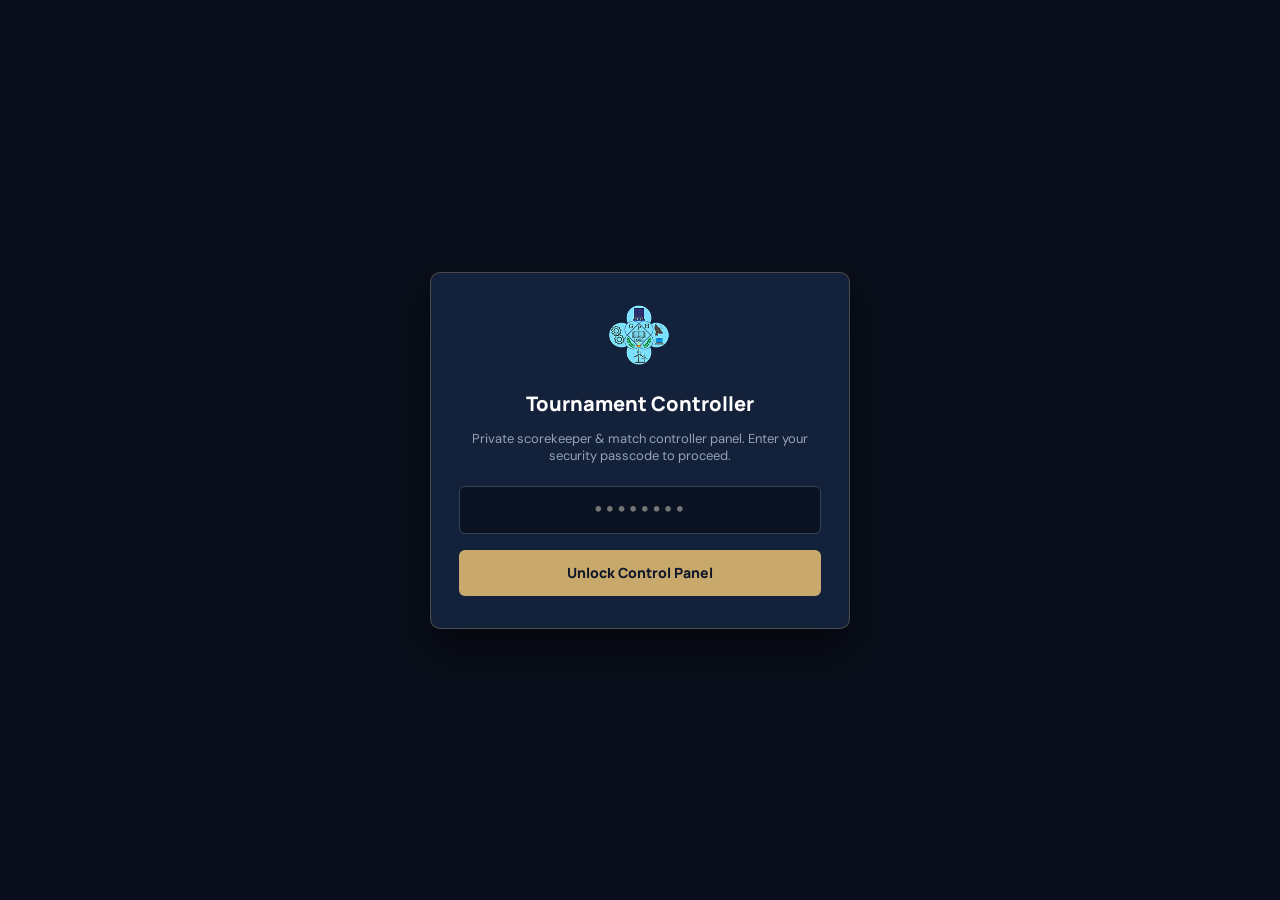
==== admin.html @ 842d7b35 "Add private standalone admin panel for manual score editing, match status control, and photo/video m" ====
<!doctype html>
<html lang="en">
<head>
  <meta charset="utf-8">
  <meta name="viewport" content="width=device-width,initial-scale=1">
  <meta name="robots" content="noindex,nofollow">
  <title>Admin Match Controller | 28th H.P. Inter Polytechnic Sports Meet 2026</title>
  <link rel="icon" type="image/png" href="logo.png">
  <link rel="preconnect" href="https://fonts.googleapis.com">
  <link rel="preconnect" href="https://fonts.gstatic.com" crossorigin>
  <link href="https://fonts.googleapis.com/css2?family=DM+Sans:wght@400;500;600;700&family=Manrope:wght@400;600;700;800&display=swap" rel="stylesheet">
  <link rel="stylesheet" href="assets/css/style.css">
  <style>
    /* Admin Specific Styling */
    body.admin-body {
      background: #0b1323;
      color: #e2e8f0;
      min-height: 100vh;
      font-family: 'DM Sans', sans-serif;
    }
    .admin-header {
      background: #101d35;
      border-bottom: 1px solid rgba(255,255,255,0.1);
      padding: 16px 0;
      position: sticky;
      top: 0;
      z-index: 100;
    }
    .admin-nav-wrap {
      display: flex;
      align-items: center;
      justify-content: space-between;
      gap: 16px;
      flex-wrap: wrap;
    }
    .admin-brand {
      display: flex;
      align-items: center;
      gap: 12px;
      color: #fff;
    }
    .admin-brand img {
      height: 44px;
      width: auto;
    }
    .admin-brand h1 {
      font: 800 16px Manrope, sans-serif;
      margin: 0;
      letter-spacing: .5px;
      color: #fff;
    }
    .admin-brand small {
      color: var(--gold-light);
      font-size: 11px;
      font-weight: 600;
      display: block;
    }
    .admin-quick-stats {
      display: flex;
      align-items: center;
      gap: 12px;
    }
    .admin-stat-pill {
      background: rgba(255,255,255,0.06);
      border: 1px solid rgba(255,255,255,0.12);
      border-radius: 20px;
      padding: 5px 12px;
      font: 700 11px Manrope, sans-serif;
      display: inline-flex;
      align-items: center;
      gap: 6px;
    }
    .admin-stat-pill.live {
      background: rgba(239, 68, 68, 0.15);
      border-color: #ef4444;
      color: #fca5a5;
    }
    .admin-stat-pill.delayed {
      background: rgba(234, 179, 8, 0.15);
      border-color: #eab308;
      color: #fde047;
    }
    .admin-stat-pill.completed {
      background: rgba(34, 197, 94, 0.15);
      border-color: #22c55e;
      color: #86efac;
    }
    .admin-auth-gate {
      position: fixed;
      inset: 0;
      background: #090e1a;
      z-index: 1000;
      display: grid;
      place-items: center;
      padding: 20px;
    }
    .admin-auth-box {
      width: min(100%, 420px);
      background: #14213a;
      border: 1px solid rgba(200, 169, 107, 0.3);
      border-radius: 10px;
      padding: 32px 28px;
      box-shadow: 0 20px 40px rgba(0,0,0,0.5);
      text-align: center;
    }
    .admin-auth-box h2 {
      font: 800 20px Manrope, sans-serif;
      color: #fff;
      margin: 12px 0 6px;
    }
    .admin-auth-box p {
      color: #94a3b8;
      font-size: 13px;
      margin-bottom: 22px;
    }
    .admin-auth-box input {
      width: 100%;
      height: 48px;
      background: #0b1323;
      border: 1.5px solid #334155;
      border-radius: 6px;
      padding: 0 16px;
      color: #fff;
      font: 700 16px monospace;
      letter-spacing: 2px;
      text-align: center;
      outline: none;
      margin-bottom: 16px;
    }
    .admin-auth-box input:focus {
      border-color: var(--gold);
    }
    .admin-auth-box button {
      width: 100%;
      height: 46px;
      background: var(--gold);
      color: #0f172a;
      font: 800 14px Manrope, sans-serif;
      border: none;
      border-radius: 6px;
      cursor: pointer;
      transition: all .2s;
    }
    .admin-auth-box button:hover {
      background: #e4d1a6;
    }

    /* Admin Container & Toolbar */
    .admin-container {
      width: min(1200px, calc(100% - 36px));
      margin: 30px auto 60px;
    }
    .admin-sport-tabs {
      display: flex;
      gap: 8px;
      overflow-x: auto;
      padding-bottom: 12px;
      border-bottom: 1px solid rgba(255,255,255,0.1);
      margin-bottom: 24px;
    }
    .admin-tab-btn {
      background: #14213a;
      border: 1px solid rgba(255,255,255,0.12);
      color: #94a3b8;
      padding: 10px 18px;
      border-radius: 6px;
      font: 700 13px Manrope, sans-serif;
      cursor: pointer;
      white-space: nowrap;
      transition: all .2s;
    }
    .admin-tab-btn:hover {
      background: #1b2e50;
      color: #fff;
    }
    .admin-tab-btn.active {
      background: var(--gold);
      color: #0b1323;
      border-color: var(--gold);
      font-weight: 800;
    }
    .admin-controls-row {
      display: flex;
      align-items: center;
      justify-content: space-between;
      gap: 16px;
      flex-wrap: wrap;
      margin-bottom: 24px;
    }
    .admin-search-input {
      background: #14213a;
      border: 1px solid rgba(255,255,255,0.15);
      border-radius: 6px;
      height: 42px;
      padding: 0 14px;
      color: #fff;
      font: 13px 'DM Sans', sans-serif;
      min-width: 280px;
    }
    .admin-filter-select {
      background: #14213a;
      border: 1px solid rgba(255,255,255,0.15);
      border-radius: 6px;
      height: 42px;
      padding: 0 14px;
      color: #fff;
      font: 13px 'DM Sans', sans-serif;
    }

    /* Admin Match Cards List */
    .admin-matches-grid {
      display: grid;
      grid-template-columns: repeat(auto-fill, minmax(360px, 1fr));
      gap: 18px;
    }
    .admin-match-card {
      background: #14213a;
      border: 1px solid rgba(255,255,255,0.12);
      border-radius: 8px;
      padding: 18px;
      display: flex;
      flex-direction: column;
      gap: 12px;
      position: relative;
      transition: all .2s;
    }
    .admin-match-card:hover {
      border-color: var(--gold);
      box-shadow: 0 8px 20px rgba(0,0,0,0.3);
    }
    .admin-match-card.is-live-override {
      border-color: #ef4444;
      background: linear-gradient(180deg, rgba(239, 68, 68, 0.1) 0%, #14213a 100%);
    }
    .admin-match-card.is-delayed-override {
      border-color: #eab308;
      background: linear-gradient(180deg, rgba(234, 179, 8, 0.1) 0%, #14213a 100%);
    }
    .admin-match-card.is-completed-override {
      border-color: #22c55e;
      background: linear-gradient(180deg, rgba(34, 197, 94, 0.1) 0%, #14213a 100%);
    }

    .admin-card-head {
      display: flex;
      justify-content: space-between;
      align-items: center;
      gap: 8px;
    }
    .admin-card-teams {
      background: #0b1323;
      border: 1px solid rgba(255,255,255,0.08);
      border-radius: 6px;
      padding: 12px;
      display: grid;
      grid-template-columns: 1fr 28px 1fr;
      align-items: center;
      gap: 8px;
    }
    .admin-team-item {
      display: flex;
      flex-direction: column;
    }
    .admin-team-item.team-2 {
      text-align: right;
    }
    .admin-team-item strong {
      font: 700 13px Manrope, sans-serif;
      color: #fff;
    }
    .admin-team-item small {
      color: #94a3b8;
      font-size: 10px;
    }
    .admin-card-score-box {
      background: rgba(200, 169, 107, 0.15);
      border: 1px solid rgba(200, 169, 107, 0.3);
      padding: 6px 10px;
      border-radius: 4px;
      font: 800 13px Manrope, sans-serif;
      color: var(--gold-light);
      display: flex;
      justify-content: space-between;
      align-items: center;
    }
    .admin-media-badge {
      display: inline-flex;
      align-items: center;
      gap: 5px;
      background: rgba(59, 130, 246, 0.15);
      border: 1px solid #3b82f6;
      color: #93c5fd;
      padding: 3px 8px;
      border-radius: 4px;
      font: 700 11px Manrope, sans-serif;
    }
    .admin-edit-btn {
      width: 100%;
      height: 38px;
      background: #1e3a5f;
      color: #fff;
      font: 700 12px Manrope, sans-serif;
      border: 1px solid rgba(255,255,255,0.15);
      border-radius: 6px;
      cursor: pointer;
      display: flex;
      align-items: center;
      justify-content: center;
      gap: 6px;
      transition: all .2s;
      margin-top: auto;
    }
    .admin-edit-btn:hover {
      background: var(--gold);
      color: #0b1323;
      border-color: var(--gold);
    }

    /* Modal Sheet Controller */
    .admin-modal-overlay {
      position: fixed;
      inset: 0;
      background: rgba(0,0,0,0.75);
      backdrop-filter: blur(4px);
      z-index: 1000;
      display: none;
      place-items: center;
      padding: 20px;
      overflow-y: auto;
    }
    .admin-modal-overlay.active {
      display: grid;
    }
    .admin-modal-window {
      background: #14213a;
      border: 1px solid var(--gold);
      border-radius: 12px;
      width: min(100%, 640px);
      max-height: 90vh;
      overflow-y: auto;
      padding: 24px;
      display: flex;
      flex-direction: column;
      gap: 20px;
      box-shadow: 0 25px 50px rgba(0,0,0,0.6);
    }
    .modal-head {
      display: flex;
      justify-content: space-between;
      align-items: center;
      border-bottom: 1px solid rgba(255,255,255,0.1);
      padding-bottom: 12px;
    }
    .modal-head h3 {
      margin: 0;
      font: 800 18px Manrope, sans-serif;
      color: #fff;
    }
    .modal-close-btn {
      background: none;
      border: none;
      color: #94a3b8;
      font-size: 24px;
      cursor: pointer;
    }
    .form-group {
      display: flex;
      flex-direction: column;
      gap: 6px;
    }
    .form-group label {
      font: 700 11px Manrope, sans-serif;
      color: var(--gold-light);
      letter-spacing: .5px;
      text-transform: uppercase;
    }
    .form-row-2 {
      display: grid;
      grid-template-columns: 1fr 1fr;
      gap: 14px;
    }
    .form-input {
      background: #0b1323;
      border: 1px solid #334155;
      border-radius: 6px;
      height: 42px;
      padding: 0 14px;
      color: #fff;
      font: 13px 'DM Sans', sans-serif;
      outline: none;
    }
    .form-input:focus {
      border-color: var(--gold);
    }
    .status-radios {
      display: grid;
      grid-template-columns: repeat(4, 1fr);
      gap: 8px;
    }
    .status-radio-label {
      background: #0b1323;
      border: 1px solid #334155;
      border-radius: 6px;
      padding: 10px 8px;
      text-align: center;
      cursor: pointer;
      font: 700 11px Manrope, sans-serif;
      color: #94a3b8;
      transition: all .2s;
    }
    .status-radio-label input {
      display: none;
    }
    .status-radio-label.selected-live {
      background: rgba(239, 68, 68, 0.2);
      border-color: #ef4444;
      color: #fca5a5;
    }
    .status-radio-label.selected-delay {
      background: rgba(234, 179, 8, 0.2);
      border-color: #eab308;
      color: #fde047;
    }
    .status-radio-label.selected-end {
      background: rgba(34, 197, 94, 0.2);
      border-color: #22c55e;
      color: #86efac;
    }
    .status-radio-label.selected-sched {
      background: rgba(59, 130, 246, 0.2);
      border-color: #3b82f6;
      color: #93c5fd;
    }

    /* Media Uploader */
    .media-upload-area {
      border: 2px dashed #334155;
      border-radius: 8px;
      padding: 18px;
      text-align: center;
      background: #0b1323;
      cursor: pointer;
    }
    .media-upload-area:hover {
      border-color: var(--gold);
    }
    .media-thumbs-grid {
      display: grid;
      grid-template-columns: repeat(auto-fill, minmax(90px, 1fr));
      gap: 10px;
      margin-top: 10px;
    }
    .media-thumb-item {
      position: relative;
      border-radius: 6px;
      overflow: hidden;
      aspect-ratio: 1;
      background: #000;
      border: 1px solid rgba(255,255,255,0.1);
    }
    .media-thumb-item img, .media-thumb-item video {
      width: 100%;
      height: 100%;
      object-fit: cover;
    }
    .media-remove-btn {
      position: absolute;
      top: 4px;
      right: 4px;
      background: rgba(239, 68, 68, 0.85);
      color: #fff;
      border: none;
      border-radius: 50%;
      width: 20px;
      height: 20px;
      font-size: 11px;
      cursor: pointer;
      display: grid;
      place-items: center;
    }

    .modal-foot {
      display: flex;
      justify-content: space-between;
      gap: 12px;
      border-top: 1px solid rgba(255,255,255,0.1);
      padding-top: 16px;
    }
    .btn-save-modal {
      background: #22c55e;
      color: #fff;
      font: 800 13px Manrope, sans-serif;
      padding: 10px 24px;
      border-radius: 6px;
      border: none;
      cursor: pointer;
    }
    .btn-reset-modal {
      background: #ef4444;
      color: #fff;
      font: 700 12px Manrope, sans-serif;
      padding: 10px 16px;
      border-radius: 6px;
      border: none;
      cursor: pointer;
    }
    .btn-cancel-modal {
      background: #334155;
      color: #fff;
      font: 700 12px Manrope, sans-serif;
      padding: 10px 18px;
      border-radius: 6px;
      border: none;
      cursor: pointer;
    }
  </style>
</head>
<body class="admin-body">

<!-- Passcode Gate (Private Access Only) -->
<div class="admin-auth-gate" id="auth-gate">
  <div class="admin-auth-box">
    <img src="logo.png" alt="Logo" style="height: 60px; margin-bottom: 8px;">
    <h2>Tournament Controller</h2>
    <p>Private scorekeeper & match controller panel. Enter your security passcode to proceed.</p>
    <input type="password" id="admin-passcode-input" placeholder="••••••••" autocomplete="current-password">
    <button type="button" id="btn-admin-login">Unlock Control Panel</button>
    <div id="auth-error-msg" style="color:#ef4444;font-size:12px;margin-top:12px;display:none;">Incorrect passcode. Try again.</div>
  </div>
</div>

<!-- Admin Main Interface -->
<header class="admin-header">
  <div class="admin-container admin-nav-wrap">
    <div class="admin-brand">
      <img src="logo.png" alt="Logo">
      <div>
        <h1>MATCH CONTROLLER · ADMIN</h1>
        <small>28th H.P. Inter Polytechnic Sports Meet 2026</small>
      </div>
    </div>
    <div class="admin-quick-stats">
      <span class="admin-stat-pill live" id="stat-live-count">🔴 0 Live</span>
      <span class="admin-stat-pill delayed" id="stat-delayed-count">⏱️ 0 Delayed</span>
      <span class="admin-stat-pill completed" id="stat-completed-count">✓ 0 Concluded</span>
      <button type="button" id="btn-admin-logout" style="background:#334155;color:#fff;border:none;padding:6px 12px;border-radius:4px;font-size:11px;font-weight:700;cursor:pointer;">Lock Panel</button>
    </div>
  </div>
</header>

<main class="admin-container">
  <!-- Sport Selection Tabs -->
  <div class="admin-sport-tabs" id="admin-sport-tabs">
    <button class="admin-tab-btn active" data-sport="Badminton">🏸 Badminton</button>
    <button class="admin-tab-btn" data-sport="Table Tennis">🏓 Table Tennis</button>
    <button class="admin-tab-btn" data-sport="Volleyball">🏐 Volleyball</button>
    <button class="admin-tab-btn" data-sport="Basketball">🏀 Basketball</button>
    <button class="admin-tab-btn" data-sport="Kabaddi">🤼 Kabaddi</button>
  </div>

  <!-- Search & Filter Controls -->
  <div class="admin-controls-row">
    <input type="search" class="admin-search-input" id="admin-search" placeholder="Search match #, college, or round...">
    <div style="display:flex;gap:10px;align-items:center;">
      <select class="admin-filter-select" id="admin-status-filter">
        <option value="all">All Match Statuses</option>
        <option value="live">🔴 Live Now Only</option>
        <option value="delayed">⏱️ Delayed Only</option>
        <option value="completed">🏆 Completed Only</option>
        <option value="upcoming">⏰ Scheduled Only</option>
      </select>
      <button type="button" id="btn-backup-data" style="background:#1e3a5f;color:var(--gold-light);border:1px solid rgba(200,169,107,0.4);border-radius:6px;height:42px;padding:0 14px;font:700 12px Manrope,sans-serif;cursor:pointer;">
        📥 Backup Data
      </button>
    </div>
  </div>

  <!-- Matches Grid -->
  <div class="admin-matches-grid" id="admin-matches-grid">
    <!-- Populated dynamically by admin.js -->
  </div>
</main>

<!-- Match Controller Modal Editor -->
<div class="admin-modal-overlay" id="edit-modal">
  <div class="admin-modal-window">
    <div class="modal-head">
      <div>
        <span class="match-pill-id" id="modal-match-id">M#1</span>
        <h3 id="modal-sport-title" style="display:inline-block;margin-left:8px;">Badminton — Round 16</h3>
      </div>
      <button class="modal-close-btn" id="btn-close-modal">&times;</button>
    </div>

    <!-- Match Status Controller -->
    <div class="form-group">
      <label>Match Live Status</label>
      <div class="status-radios">
        <label class="status-radio-label" id="lbl-status-sched">
          <input type="radio" name="match_status" value="UPCOMING">
          ⏰ Scheduled
        </label>
        <label class="status-radio-label" id="lbl-status-live">
          <input type="radio" name="match_status" value="LIVE">
          🔴 LIVE NOW
        </label>
        <label class="status-radio-label" id="lbl-status-delayed">
          <input type="radio" name="match_status" value="DELAYED">
          ⏱️ Delayed
        </label>
        <label class="status-radio-label" id="lbl-status-ended">
          <input type="radio" name="match_status" value="COMPLETED">
          🏆 Concluded
        </label>
      </div>
    </div>

    <!-- Delay Reason (shown when status is DELAYED) -->
    <div class="form-group" id="delay-note-wrap" style="display:none;">
      <label>Delay Notice / Rescheduled Time</label>
      <input type="text" class="form-input" id="input-delay-note" placeholder="e.g. Delayed by 25 mins due to court drying">
    </div>

    <!-- Scorekeeper Inputs -->
    <div class="form-group">
      <label>Live Score / Points</label>
      <div class="form-row-2">
        <div>
          <span style="font-size:11px;color:#94a3b8;display:block;margin-bottom:4px;" id="lbl-team-1-name">TEAM 1</span>
          <input type="text" class="form-input" id="input-score-team-1" placeholder="Score (e.g. 21)">
        </div>
        <div>
          <span style="font-size:11px;color:#94a3b8;display:block;margin-bottom:4px;" id="lbl-team-2-name">TEAM 2</span>
          <input type="text" class="form-input" id="input-score-team-2" placeholder="Score (e.g. 19)">
        </div>
      </div>
      <div style="margin-top:8px;">
        <span style="font-size:11px;color:#94a3b8;display:block;margin-bottom:4px;">Set / Period Summary</span>
        <input type="text" class="form-input" id="input-score-summary" placeholder="e.g. Set 1: 21-18, Set 2: 21-19">
      </div>
    </div>

    <!-- Winner & Runner-Up Selection -->
    <div class="form-group">
      <label>Official Match Winner</label>
      <div style="display:flex;gap:8px;margin-bottom:8px;">
        <button type="button" id="btn-pick-winner-1" style="flex:1;background:#1e3a5f;color:#fff;border:1px solid #3b82f6;border-radius:4px;padding:8px;font:700 11px Manrope,sans-serif;cursor:pointer;">
          👑 Team 1 Won
        </button>
        <button type="button" id="btn-pick-winner-2" style="flex:1;background:#1e3a5f;color:#fff;border:1px solid #3b82f6;border-radius:4px;padding:8px;font:700 11px Manrope,sans-serif;cursor:pointer;">
          👑 Team 2 Won
        </button>
      </div>
      <input type="text" class="form-input" id="input-winner" placeholder="Winner Team Name">
    </div>

    <div class="form-group">
      <label>Runner-Up Team</label>
      <input type="text" class="form-input" id="input-runner-up" placeholder="Runner-Up Team Name">
    </div>

    <!-- Match Media Uploader (Photos & Videos) -->
    <div class="form-group">
      <label>Match Photos & Videos</label>
      <div class="media-upload-area" id="drop-media-area">
        <p style="margin:0 0 6px;color:#94a3b8;font-size:13px;">📸 Click or drag match photos / video clips to attach</p>
        <input type="file" id="media-file-input" accept="image/*,video/*" multiple style="display:none;">
        <button type="button" id="btn-browse-media" style="background:#1e3a5f;color:#fff;border:1px solid rgba(255,255,255,0.2);padding:6px 14px;border-radius:4px;font-size:11px;font-weight:700;cursor:pointer;">
          Upload Photos / Videos
        </button>
      </div>

      <div style="margin-top:10px;">
        <span style="font-size:11px;color:#94a3b8;display:block;margin-bottom:4px;">Or Add External Video Link (YouTube / Drive MP4)</span>
        <div style="display:flex;gap:8px;">
          <input type="url" class="form-input" id="input-video-url" placeholder="https://..." style="flex:1;">
          <button type="button" id="btn-add-video-url" style="background:var(--gold);color:#0b1323;border:none;border-radius:4px;padding:0 14px;font:700 12px Manrope,sans-serif;cursor:pointer;">Add</button>
        </div>
      </div>

      <!-- Thumbnails -->
      <div class="media-thumbs-grid" id="modal-media-thumbs">
        <!-- Rendered dynamically -->
      </div>
    </div>

    <div class="modal-foot">
      <button type="button" class="btn-reset-modal" id="btn-reset-match" title="Remove all admin overrides for this match">Reset to Sheet</button>
      <div style="display:flex;gap:8px;">
        <button type="button" class="btn-cancel-modal" id="btn-cancel-modal">Cancel</button>
        <button type="button" class="btn-save-modal" id="btn-save-match">💾 Save Match</button>
      </div>
    </div>
  </div>
</div>

<script src="assets/js/admin-db.js"></script>
<script src="assets/js/sheets.js"></script>
<script src="assets/js/admin.js"></script>
</body>
</html>
---- assets/css/style.css ----
:root{--navy:#101d35;--navy2:#172844;--ink:#17243a;--muted:#718096;--gold:#c8a96b;--gold-light:#e7d6ae;--paper:#f7f8fa;--line:#e6e9ee;--white:#fff}*{box-sizing:border-box}html{scroll-behavior:smooth}body{margin:0;color:var(--ink);font-family:'DM Sans',sans-serif;background:#fff}a{color:inherit;text-decoration:none}.container{width:min(1160px,calc(100% - 48px));margin:auto}.site-header{min-height:86px;background:var(--navy);color:#fff;border-bottom:1px solid #ffffff18;position:relative;z-index:10;display:flex;align-items:center}.nav-wrap{height:100%;width:100%;display:flex;align-items:center;justify-content:space-between}.brand{display:flex;align-items:center;gap:14px;color:#fff}.brand-logo{height:54px;width:auto;max-width:62px;object-fit:contain;filter:drop-shadow(0 2px 6px rgba(0,0,0,0.35));transition:transform .2s ease}.brand:hover .brand-logo{transform:scale(1.05)}.brand-text{display:flex;flex-direction:column}.college-title{display:block;font:800 16px/1.2 Manrope,sans-serif;letter-spacing:.8px;color:#fff}.event-subtitle{display:block;font:700 9px/1.3 Manrope,sans-serif;letter-spacing:1.6px;color:var(--gold-light);margin-top:3px}.brand-mark{height:39px;width:39px;border:1px solid #c8a96b;display:grid;place-items:center;color:var(--gold-light);font:800 13px Manrope,sans-serif;letter-spacing:-1px}.brand b,.brand small{display:block}.brand b{font:700 11px Manrope,sans-serif;letter-spacing:1.2px}.brand small{font-size:9px;letter-spacing:2.1px;color:#c3cad5;margin-top:4px}.nav-links{display:flex;gap:34px;height:100%;align-items:center}.nav-links a{height:100%;display:flex;align-items:center;position:relative;font-size:13px;color:#c4ccda}.nav-links a:hover,.nav-links a.active{color:#fff}.nav-links a.active:after{content:'';height:2px;background:var(--gold);position:absolute;bottom:0;left:0;right:0}.menu-toggle{display:none;background:none;border:0;color:white;font-size:24px}.hero{background:var(--navy);color:white;overflow:hidden;position:relative}.hero:before{content:'';position:absolute;width:600px;height:600px;border:1px solid #ffffff0d;border-radius:50%;right:-170px;top:-250px;box-shadow:0 0 0 70px #ffffff05,0 0 0 140px #ffffff04}.hero-grid{min-height:590px;display:grid;grid-template-columns:1.08fr .92fr;align-items:center;gap:60px;padding-top:45px;padding-bottom:58px;position:relative}.eyebrow{font:700 10px Manrope,sans-serif;letter-spacing:2.1px;color:var(--gold-light);display:flex;align-items:center;gap:10px;margin:0 0 22px}.eyebrow.dark{color:#9c7b3d}.eyebrow-dot,.live-dot{width:7px;height:7px;border-radius:50%;background:var(--gold);display:inline-block}.edition{font:600 10px Manrope,sans-serif;letter-spacing:2.7px;color:#aeb9ca;margin:0 0 17px}.edition span{color:var(--gold);padding:0 8px}.hero h1,.page-hero h1{font:800 clamp(42px,5.5vw,68px)/1.12 Manrope,sans-serif;letter-spacing:-3px;margin:0;max-width:680px}.hero h1 em,.page-hero h1 em{font-style:normal;color:var(--gold-light)}.hero-text{font-size:15px;line-height:1.8;color:#b9c3d2;max-width:510px;margin:23px 0 29px}.hero-actions{display:flex;align-items:center;gap:27px}.btn{display:inline-flex;align-items:center;justify-content:center;gap:20px;padding:14px 19px;font-size:12px;font-weight:700;letter-spacing:.2px;transition:.2s}.btn-gold{background:var(--gold);color:#14213a}.btn-gold:hover{background:#e0c58d;transform:translateY(-2px)}.text-link{font-size:12px;font-weight:600;color:#e6eaf0}.text-link span{color:var(--gold);padding-left:6px}.hero-meta{display:flex;align-items:center;gap:12px;color:#8996a9;font-size:10px;margin-top:50px;letter-spacing:.3px}.hero-meta .live-dot{background:#72c69b;box-shadow:0 0 0 4px #72c69b20}.hero-visual{justify-self:end;width:min(100%,405px);position:relative}.visual-frame{height:390px;border:1px solid #b99c644d;background:linear-gradient(145deg,#203452,#14233c 72%);padding:27px 30px;position:relative;overflow:hidden;box-shadow:25px 25px 0 #0c1729}.visual-frame:before{content:'';position:absolute;width:340px;height:340px;border:1px solid #d6bd8240;border-radius:50%;right:-115px;top:55px;box-shadow:0 0 0 35px #d6bd8208,0 0 0 70px #d6bd8208}.visual-top,.visual-bottom{display:flex;justify-content:space-between;font:700 8px Manrope,sans-serif;letter-spacing:1.5px;color:#c8d0dc;position:relative}.visual-number{font:800 120px/.95 Manrope,sans-serif;letter-spacing:-10px;color:#e4d1a6;margin-top:38px;position:relative}.visual-number span{font-size:24px;letter-spacing:0;vertical-align:top;margin-left:8px}.visual-title{font:500 24px/1.25 Manrope,sans-serif;letter-spacing:3px;color:#fff;position:relative;margin-top:7px}.visual-title b{font-weight:800;color:var(--gold-light)}.visual-bottom{position:absolute;bottom:25px;left:30px;right:30px;color:#a9b4c4;font-size:7px}.visual-caption{text-align:right;color:#8f9caf;font:600 8px Manrope,sans-serif;letter-spacing:2px;margin-top:17px}.visual-caption span{color:var(--gold);padding:0 5px}.quick-strip{background:#f3f4f6;border-bottom:1px solid var(--line)}.quick-grid{display:grid;grid-template-columns:repeat(4,1fr);padding:28px 0}.quick-grid>div{padding:0 28px;border-right:1px solid #dfe3e8}.quick-grid>div:first-child{padding-left:0}.quick-grid>div:last-child{border:0}.quick-label{display:block;font:700 9px Manrope,sans-serif;letter-spacing:1.5px;color:#8893a2}.quick-grid strong{display:block;font:800 26px Manrope,sans-serif;color:var(--navy);margin:7px 0 1px}.quick-grid sup{font-size:10px;color:#a18248}.quick-grid small{color:#8993a1;font-size:10px}.section{padding-top:94px;padding-bottom:100px}.section-heading,.band-heading{display:flex;align-items:end;justify-content:space-between;gap:40px;margin-bottom:38px}.section-heading h2,.band-heading h2{font:800 34px/1.2 Manrope,sans-serif;letter-spacing:-1.2px;color:var(--navy);margin:0}.section-heading .eyebrow{margin-bottom:14px}.section-intro{max-width:390px;color:#7b8797;font-size:13px;line-height:1.8;margin:0 0 4px}.feature-grid{display:grid;grid-template-columns:repeat(auto-fit, minmax(300px, 1fr));gap:24px}.feature-card{border:1px solid var(--line);padding:27px 27px 30px;min-height:245px;position:relative;transition:.25s;background:white}.feature-card:hover{border-color:#c8a96b;transform:translateY(-4px);box-shadow:0 14px 35px #16243a0b}.feature-index{font:700 9px Manrope,sans-serif;letter-spacing:1.6px;color:#9aa3af}.feature-icon{font-size:25px;color:#a48752;margin:25px 0 14px}.feature-card h3{font:700 18px Manrope,sans-serif;color:var(--navy);margin:0 0 9px}.feature-card p{font-size:12px;line-height:1.7;color:#7d8795;max-width:260px;margin:0}.feature-arrow{position:absolute;right:27px;bottom:28px;color:#b3945b;font-size:19px}.sports-band{background:var(--navy);color:white;padding:75px 0 80px}.band-heading{margin-bottom:32px}.band-heading h2{color:#fff}.band-heading .eyebrow{margin-bottom:14px}.band-heading>p{color:#9eabbc;font-size:12px}.sports-list{border-top:1px solid #ffffff26}.sports-list a{display:grid;grid-template-columns:70px 1fr 30px;align-items:center;padding:17px 5px;border-bottom:1px solid #ffffff26;font:600 17px Manrope,sans-serif;transition:.2s}.sports-list a:hover{color:var(--gold-light);padding-left:13px}.sports-list a span{font:600 9px Manrope,sans-serif;letter-spacing:1px;color:#8492a6}.sports-list a b{font-size:16px;color:var(--gold);font-weight:400}.notice-section{display:flex;align-items:center;gap:24px;padding-top:58px;padding-bottom:58px}.notice-mark{flex:0 0 42px;height:42px;border:1px solid #d8c49b;border-radius:50%;display:grid;place-items:center;color:#a48752;font:700 18px Manrope}.notice-section>div:nth-child(2){flex:1}.notice-section .eyebrow{margin:0 0 8px}.notice-section h3{font:700 16px Manrope;margin:0 0 6px;color:var(--navy)}.notice-section p:not(.eyebrow){font-size:11px;color:#7c8796;line-height:1.6;margin:0;max-width:670px}.btn-outline{border:1px solid #cbd1d9;color:var(--navy);white-space:nowrap}.btn-outline:hover{border-color:var(--gold);background:#fbf9f4}.site-footer{background:#0c1729;color:#9ca9bb}.footer-inner{min-height:100px;display:flex;align-items:center;justify-content:space-between;gap:20px}.footer-brand .brand-mark{height:33px;width:33px}.footer-brand b{font-size:9px}.footer-brand small{font-size:8px}.footer-inner>p,.footer-top{font-size:10px}.footer-top a:hover{color:var(--gold-light)}
/* Inner pages */
.page-hero{background:var(--navy);color:white;padding:70px 0 55px}.page-hero .eyebrow{margin-bottom:17px}.page-hero h1{font-size:52px}.page-hero>div>p:not(.eyebrow){color:#aeb9c8;font-size:13px;margin:15px 0 26px}.breadcrumb{display:flex;gap:10px;color:#8e9caf;font-size:10px}.breadcrumb a{color:var(--gold-light)}.data-section{padding-top:64px;padding-bottom:100px;min-height:480px}.data-toolbar{display:flex;justify-content:space-between;align-items:end;gap:20px;margin-bottom:27px}.data-toolbar .eyebrow{margin-bottom:10px}.data-toolbar h2{font:800 26px Manrope;color:var(--navy);margin:0}.muted{color:#8792a1;font-size:12px;margin:7px 0 0}.data-status{font-size:10px;color:#798596;display:flex;align-items:center;gap:9px;padding-bottom:5px}.data-status .live-dot{background:#72b990}.filter-row{display:flex;gap:12px;margin-bottom:20px}.search-box{display:flex;align-items:center;gap:9px;flex:1;border:1px solid var(--line);height:44px;padding:0 14px;color:#8c98a7}.search-box span{font-size:20px}.search-box input{border:0;outline:0;width:100%;font:12px 'DM Sans';color:var(--ink)}.filter-row select{min-width:185px;border:1px solid var(--line);background:white;padding:0 13px;color:#475569;font:12px 'DM Sans';outline:0}.table-wrap{border:1px solid var(--line);overflow-x:auto}table{width:100%;border-collapse:collapse;text-align:left;min-width:720px}thead{background:#f4f5f7}th{font:700 9px Manrope;letter-spacing:1px;color:#718096;padding:16px 18px}td{font-size:11px;color:#526174;padding:17px 18px;border-top:1px solid #edf0f3}tbody tr:hover{background:#fbfaf7}.sport-tag{display:inline-block;background:#f5f1e8;color:#947543;padding:5px 8px;font:700 9px Manrope;letter-spacing:.3px;white-space:nowrap}.table-foot{display:flex;justify-content:space-between;color:#9aa3af;font-size:10px;padding:13px 2px}.empty-state{padding:35px;text-align:center;color:#8a95a3;font-size:12px}.fixture-grid{display:grid;grid-template-columns:repeat(2,1fr);gap:14px}.match-card{border:1px solid var(--line);padding:19px 20px;background:#fff}.match-card-top,.match-card-foot{display:flex;justify-content:space-between;align-items:center;gap:10px;color:#929cab;font-size:9px}.match-versus{display:grid;grid-template-columns:1fr 35px 1fr;gap:10px;align-items:center;padding:22px 0}.match-versus>div:last-child{text-align:right}.match-versus small{display:block;color:#9aa3af;font:600 8px Manrope;letter-spacing:.8px;margin-bottom:7px}.match-versus strong{font:700 13px Manrope;color:var(--navy)}.match-versus>span{text-align:center;color:#b2945c;font:800 11px Manrope}.match-card-foot{border-top:1px solid #edf0f3;padding-top:13px}.match-card-foot span:last-child{text-align:right}
@media(max-width:800px){.container{width:min(100% - 36px,620px)}.hero-grid{grid-template-columns:1fr;gap:42px;padding-top:65px}.hero-visual{justify-self:center;width:min(100%,390px)}.hero h1{font-size:54px}.quick-grid{grid-template-columns:repeat(2,1fr);row-gap:24px}.quick-grid>div:nth-child(2){border:0}.quick-grid>div:nth-child(3){padding-left:0}.section-heading,.band-heading{display:block}.section-intro,.band-heading>p{margin-top:16px}.feature-grid{grid-template-columns:1fr}.feature-card{min-height:210px}.notice-section{align-items:flex-start;flex-wrap:wrap}.notice-section>div:nth-child(2){min-width:calc(100% - 70px)}.notice-section .btn{margin-left:66px}.footer-inner{padding:22px 0;flex-wrap:wrap}.footer-inner>p{order:3;width:100%;margin:0}.page-hero h1{font-size:44px}.data-toolbar{align-items:flex-start;flex-direction:column}.fixture-grid{grid-template-columns:1fr}}
@media(max-width:560px){.site-header{min-height:72px}.brand-logo{height:42px}.college-title{font-size:12px;letter-spacing:.4px}.event-subtitle{font-size:7.5px;letter-spacing:.8px}.footer-brand .brand-logo{height:36px}.footer-brand .college-title{font-size:12px}.footer-brand .event-subtitle{font-size:7.5px}.menu-toggle{display:block}.nav-links{display:none;position:absolute;top:72px;left:0;right:0;height:auto;background:#101d35;padding:8px 22px 18px;flex-direction:column;align-items:stretch;gap:0;border-top:1px solid #ffffff20}.nav-links.open{display:flex}.nav-links a{height:42px}.nav-links a.active:after{width:25px;right:auto}.brand b{font-size:9px}.hero-grid{min-height:0;padding-top:55px;padding-bottom:45px}.hero h1{font-size:43px;letter-spacing:-2px}.hero-text{font-size:13px}.hero-actions{gap:18px}.hero-meta{margin-top:35px;font-size:9px}.visual-frame{height:320px;padding:22px}.visual-number{font-size:100px;margin-top:30px}.visual-title{font-size:20px}.visual-bottom{left:22px;right:22px;bottom:20px}.quick-grid{padding:23px 0}.quick-grid>div{padding:0 15px}.quick-grid strong{font-size:23px}.section{padding-top:65px;padding-bottom:70px}.section-heading h2,.band-heading h2{font-size:29px}.sports-band{padding:58px 0}.sports-list a{font-size:15px;grid-template-columns:48px 1fr 25px}.notice-section{padding-top:40px;padding-bottom:40px}.footer-inner{gap:14px}.footer-top{margin-left:auto}.page-hero{padding:55px 0 42px}.page-hero h1{font-size:39px}.data-section{padding-top:45px;padding-bottom:65px}.filter-row{flex-direction:column}.filter-row select{height:43px}.table-foot{gap:10px;flex-direction:column}.match-versus strong{font-size:11px}}

/* Live Sheet Integration & Component Additions */
.refresh-btn {
  display: inline-flex;
  align-items: center;
  gap: 6px;
  background: #ffffff;
  border: 1px solid var(--line);
  color: var(--navy);
  font: 700 11px Manrope, sans-serif;
  padding: 6px 12px;
  border-radius: 4px;
  cursor: pointer;
  transition: all .2s ease;
}
.refresh-btn:hover {
  background: #f7f9fc;
  border-color: var(--gold);
  color: var(--gold);
}
.refresh-btn.spinning svg, .refresh-btn.spinning .spin-icon {
  animation: spin 1s linear infinite;
}
@keyframes spin {
  100% { transform: rotate(360deg); }
}

.match-no-badge {
  display: inline-block;
  background: var(--navy);
  color: #fff;
  font: 700 9px Manrope, sans-serif;
  padding: 3px 6px;
  border-radius: 3px;
  margin-right: 6px;
}
.team-sub {
  font-size: 11px;
  color: var(--navy);
  margin-top: 4px;
  font-weight: 600;
}
.match-winner-badge {
  margin-top: 10px;
  padding: 8px 12px;
  background: linear-gradient(135deg, #f0fdf4 0%, #dcfce7 100%);
  border: 1px solid #86efac;
  border-radius: 6px;
  color: #166534;
  font: 700 12px Manrope, sans-serif;
  display: flex;
  align-items: center;
  gap: 8px;
  flex-wrap: wrap;
}
.match-winner-badge .winner-name {
  color: #14532d;
  font-weight: 800;
  font-size: 13px;
}
.match-winner-badge .runner-up-label {
  margin-left: auto;
  color: #475569;
  font-size: 11px;
  font-weight: 600;
  background: rgba(255, 255, 255, 0.7);
  padding: 2px 6px;
  border-radius: 4px;
}
.match-pending-badge {
  margin-top: 10px;
  padding: 6px 10px;
  background: #f8fafc;
  border: 1px solid #e2e8f0;
  border-radius: 4px;
  color: #64748b;
  font: 600 10px Manrope, sans-serif;
}

/* Champions Summary Table / Cards */
.champions-section {
  margin-bottom: 35px;
  border: 1px solid var(--line);
  background: #fff;
  border-radius: 6px;
  overflow: hidden;
}
.champions-header {
  background: var(--navy);
  color: #fff;
  padding: 16px 20px;
  display: flex;
  align-items: center;
  justify-content: space-between;
}
.champions-header h3 {
  margin: 0;
  font: 700 15px Manrope, sans-serif;
  letter-spacing: .5px;
}
.champions-header span {
  font-size: 11px;
  color: var(--gold-light);
}

/* Institutes grid on Home */
.institutes-grid {
  display: grid;
  grid-template-columns: repeat(auto-fill, minmax(240px, 1fr));
  gap: 12px;
  margin-top: 24px;
}
.institute-card {
  border: 1px solid var(--line);
  background: #fff;
  padding: 14px 16px;
  border-radius: 4px;
  display: flex;
  align-items: center;
  gap: 12px;
  transition: transform .2s ease, border-color .2s ease;
}
.institute-card:hover {
  transform: translateY(-2px);
  border-color: var(--gold);
}
.institute-badge {
  width: 28px;
  height: 28px;
  border-radius: 50%;
  background: var(--paper);
  border: 1px solid var(--gold);
  color: var(--navy);
  display: grid;
  place-items: center;
  font: 800 11px Manrope, sans-serif;
  flex-shrink: 0;
}
.institute-info strong {
  display: block;
  font: 700 12px Manrope, sans-serif;
  color: var(--navy);
}
.institute-info small {
  display: block;
  font-size: 10px;
  color: #64748b;
  margin-top: 2px;
}

.status-live-tag {
  display: inline-flex;
  align-items: center;
  gap: 6px;
  padding: 4px 10px;
  background: #ecfdf5;
  color: #065f46;
  border: 1px solid #a7f3d0;
  border-radius: 20px;
  font: 700 10px Manrope, sans-serif;
}

/* ==========================================================
   ENHANCED INTERACTIVE CARDS & TIME HIGHLIGHTS
   ========================================================== */

/* Time Highlight Pill */
.time-highlight-pill {
  display: inline-flex;
  align-items: center;
  gap: 5px;
  background: #fef3c7;
  color: #92400e;
  border: 1px solid #fcd34d;
  padding: 5px 12px;
  border-radius: 20px;
  font: 800 12px Manrope, sans-serif;
  letter-spacing: .3px;
  box-shadow: 0 1px 3px rgba(0,0,0,0.05);
}
.time-highlight-pill svg, .time-highlight-pill .time-icon {
  font-size: 13px;
}

/* Date Pill */
.date-highlight-pill {
  display: inline-flex;
  align-items: center;
  gap: 5px;
  background: #f1f5f9;
  color: #334155;
  border: 1px solid #e2e8f0;
  padding: 4px 10px;
  border-radius: 20px;
  font: 700 11px Manrope, sans-serif;
}

/* Sport-specific tags */
.sport-badge {
  display: inline-flex;
  align-items: center;
  gap: 4px;
  padding: 4px 9px;
  border-radius: 4px;
  font: 800 10px Manrope, sans-serif;
  letter-spacing: .4px;
  text-transform: uppercase;
}
.sport-badge-badminton { background: #ecfdf5; color: #065f46; border: 1px solid #a7f3d0; }
.sport-badge-tt { background: #eff6ff; color: #1e40af; border: 1px solid #bfdbfe; }
.sport-badge-volleyball { background: #fffbeb; color: #92400e; border: 1px solid #fde68a; }
.sport-badge-basketball { background: #faf5ff; color: #6b21a8; border: 1px solid #e9d5ff; }
.sport-badge-kabaddi { background: #fff1f2; color: #9f1239; border: 1px solid #fecdd3; }

/* Round Badges with Special Tournament Highlighting */
.round-badge {
  display: inline-block;
  padding: 4px 8px;
  border-radius: 4px;
  font: 700 10px Manrope, sans-serif;
  letter-spacing: .4px;
  background: #f1f5f9;
  color: #475569;
}
.round-badge-final {
  background: linear-gradient(135deg, #c8a96b, #b3945b);
  color: #ffffff;
  font-weight: 800;
  letter-spacing: .6px;
  box-shadow: 0 2px 8px rgba(200, 169, 107, 0.4);
}
.round-badge-semi {
  background: #17243a;
  color: #e7d6ae;
  border: 1px solid #c8a96b;
  font-weight: 800;
}
.round-badge-qf {
  background: #e2e8f0;
  color: #1e293b;
  font-weight: 700;
}

/* View Switcher Toggle (Cards vs Table) */
.view-toggle {
  display: inline-flex;
  border: 1px solid var(--line);
  border-radius: 6px;
  background: #f8fafc;
  padding: 2px;
}
.view-btn {
  border: 0;
  background: none;
  font: 700 11px Manrope, sans-serif;
  color: #64748b;
  padding: 6px 14px;
  border-radius: 4px;
  cursor: pointer;
  transition: all .2s ease;
  display: inline-flex;
  align-items: center;
  gap: 5px;
}
.view-btn:hover {
  color: var(--navy);
}
.view-btn.active {
  background: #ffffff;
  color: var(--navy);
  box-shadow: 0 1px 4px rgba(0,0,0,0.08);
}

/* Interactive Match Card Grid */
.interactive-cards-grid {
  display: grid;
  grid-template-columns: repeat(auto-fill, minmax(340px, 1fr));
  gap: 16px;
}

.match-interactive-card {
  border: 1px solid #e2e8f0;
  border-radius: 8px;
  background: #ffffff;
  padding: 18px 20px;
  transition: all .25s cubic-bezier(0.16, 1, 0.3, 1);
  display: flex;
  flex-direction: column;
  position: relative;
  box-shadow: 0 2px 4px rgba(0,0,0,0.02);
}
.match-interactive-card:hover {
  transform: translateY(-3px);
  border-color: #c8a96b;
  box-shadow: 0 12px 24px rgba(16, 29, 53, 0.08);
}

.card-top-bar {
  display: flex;
  justify-content: space-between;
  align-items: center;
  gap: 8px;
  flex-wrap: wrap;
  margin-bottom: 14px;
}
.card-badges-left {
  display: flex;
  align-items: center;
  gap: 6px;
  flex-wrap: wrap;
}
.card-badges-right {
  display: flex;
  align-items: center;
  gap: 6px;
}

.match-pill-id {
  background: var(--navy);
  color: #fff;
  font: 800 10px Manrope, sans-serif;
  padding: 3px 8px;
  border-radius: 4px;
  letter-spacing: .5px;
}

/* Versus Box inside Card */
.card-versus-box {
  background: #f8fafc;
  border: 1px solid #edf2f7;
  border-radius: 8px;
  padding: 12px;
  margin-bottom: 12px;
  display: grid;
  grid-template-columns: 1fr 34px 1fr;
  align-items: center;
  gap: 8px;
  transition: all .25s ease;
}
.match-interactive-card.is-completed-card {
  border-color: #86efac;
}
.team-box {
  display: flex;
  flex-direction: column;
  padding: 8px 10px;
  border-radius: 6px;
  transition: all .2s ease;
  min-height: 54px;
  justify-content: center;
}
.team-box.team-b {
  text-align: right;
  align-items: flex-end;
}
.team-label-tag {
  font: 700 8px Manrope, sans-serif;
  letter-spacing: .8px;
  color: #94a3b8;
  margin-bottom: 4px;
  text-transform: uppercase;
  display: inline-flex;
  align-items: center;
  gap: 3px;
}
.team-name-text {
  font: 800 13px Manrope, sans-serif;
  color: var(--navy);
  line-height: 1.3;
}

/* Crowned Winner & Defeated Styling */
.team-box.is-winner-team {
  background: #f0fdf4;
  border: 1.5px solid #22c55e;
  box-shadow: 0 2px 10px rgba(34, 197, 94, 0.18);
}
.team-box.is-winner-team .team-label-tag {
  color: #15803d;
  font-weight: 800;
  background: #dcfce7;
  padding: 2px 6px;
  border-radius: 3px;
}
.team-box.is-winner-team .team-name-text {
  color: #14532d;
  font-weight: 800;
}
.crown-icon {
  font-size: 13px;
  margin-right: 4px;
  filter: drop-shadow(0 1px 2px rgba(0,0,0,0.15));
}
.team-box.team-b.is-winner-team .crown-icon {
  margin-right: 0;
  margin-left: 4px;
  order: 2;
}
.team-box.is-defeated-team {
  opacity: 0.65;
  background: #f1f5f9;
  border: 1px dashed #cbd5e1;
}
.team-box.is-defeated-team .team-name-text {
  color: #64748b;
}
.team-box.is-defeated-team .team-label-tag {
  color: #94a3b8;
}

.vs-circle {
  width: 28px;
  height: 28px;
  border-radius: 50%;
  background: #ffffff;
  border: 1px solid #cbd5e1;
  color: #b3945b;
  display: grid;
  place-items: center;
  font: 900 10px Manrope, sans-serif;
  margin: auto;
  box-shadow: 0 1px 3px rgba(0,0,0,0.05);
  transition: all .2s ease;
}
.vs-circle.vs-finished {
  background: #fef9c3;
  border-color: #eab308;
  color: #854d0e;
  font-size: 13px;
  box-shadow: 0 2px 8px rgba(234, 179, 8, 0.25);
}
.vs-circle.vs-live {
  background: #fee2e2;
  border-color: #ef4444;
  color: #ef4444;
}

.card-finished-badge {
  background: #f0fdf4 !important;
  color: #166534 !important;
  border: 1px solid #bbf7d0;
  font-weight: 700;
}
.card-winner-pill {
  background: #f0fdf4 !important;
  color: #166534 !important;
  border: 1.5px solid #86efac;
  font-weight: 800;
  box-shadow: 0 1px 4px rgba(34, 197, 94, 0.15);
}
.completed-result-pill {
  display: inline-flex;
  align-items: center;
  gap: 5px;
  background: #f0fdf4;
  color: #166534;
  font: 700 11px/1.2 Manrope, sans-serif;
  padding: 4px 10px;
  border-radius: 20px;
  border: 1px solid #bbf7d0;
}

/* Card Bottom Highlight Bar */
.card-bottom-bar {
  display: flex;
  align-items: center;
  justify-content: space-between;
  gap: 10px;
  border-top: 1px solid #f1f5f9;
  padding-top: 12px;
  margin-top: auto;
  flex-wrap: wrap;
}
.card-venue-info {
  font: 600 10px 'DM Sans', sans-serif;
  color: #64748b;
  display: inline-flex;
  align-items: center;
  gap: 4px;
}

/* Table Enhancements */
.table-time-cell {
  white-space: nowrap;
}
.table-team-pairing {
  display: flex;
  flex-direction: column;
  gap: 4px;
}
.pairing-names {
  font: 700 12px Manrope, sans-serif;
  color: var(--navy);
}
.pairing-versus-sep {
  color: #b3945b;
  font-size: 10px;
  font-weight: 800;
  margin: 0 4px;
}

/* Mobile & Device Optimizations */
@media (max-width: 768px) {
  .interactive-cards-grid {
    grid-template-columns: 1fr;
  }
  .data-toolbar {
    flex-direction: column;
    align-items: flex-start;
    gap: 14px;
  }
  .view-toggle {
    width: 100%;
    justify-content: stretch;
  }
  .view-btn {
    flex: 1;
    justify-content: center;
    padding: 8px 0;
  }
}

@media (max-width: 560px) {
  .match-interactive-card {
    padding: 14px 14px;
  }
  .card-versus-box {
    padding: 10px 10px;
    grid-template-columns: 1fr 28px 1fr;
    gap: 6px;
  }
  .team-name-text {
    font-size: 11.5px;
  }
  .vs-circle {
    width: 24px;
    height: 24px;
    font-size: 8px;
  }
  .time-highlight-pill {
    font-size: 11px;
    padding: 4px 10px;
  }
  .card-venue-info {
    font-size: 9.5px;
  }
  .card-bottom-bar {
    flex-direction: column;
    align-items: flex-start;
    gap: 8px;
  }
  .search-box {
    height: 42px;
  }
  .filter-row select {
    height: 42px;
  }
}

/* ==========================================================
   LIVE MATCH ENGINE & AUTOMATIC STATUS HIGHLIGHTS
   ========================================================== */

/* Live Pulsing Badge */
.live-pulse-badge {
  display: inline-flex;
  align-items: center;
  gap: 6px;
  background: #fef2f2;
  color: #b91c1c;
  border: 1px solid #f87171;
  padding: 5px 12px;
  border-radius: 20px;
  font: 800 11px Manrope, sans-serif;
  letter-spacing: .6px;
  box-shadow: 0 0 10px rgba(239, 68, 68, 0.25);
  animation: liveBadgeGlow 2s ease-in-out infinite;
}
@keyframes liveBadgeGlow {
  0%, 100% { box-shadow: 0 0 8px rgba(239, 68, 68, 0.2); }
  50% { box-shadow: 0 0 16px rgba(239, 68, 68, 0.45); }
}

.pulse-dot {
  width: 8px;
  height: 8px;
  border-radius: 50%;
  background: #ef4444;
  position: relative;
  display: inline-block;
}
.pulse-dot:before {
  content: '';
  position: absolute;
  inset: -4px;
  border-radius: 50%;
  background: rgba(239, 68, 68, 0.45);
  animation: pulseRingAnim 1.4s cubic-bezier(0.24, 0, 0.38, 1) infinite;
}
@keyframes pulseRingAnim {
  0% { transform: scale(0.6); opacity: 1; }
  100% { transform: scale(2.3); opacity: 0; }
}

/* Live Card Border Glow */
.match-interactive-card.is-live {
  border: 2px solid #ef4444 !important;
  background: linear-gradient(180deg, #fffafa 0%, #ffffff 100%) !important;
  box-shadow: 0 0 0 3px rgba(239, 68, 68, 0.15), 0 12px 28px rgba(239, 68, 68, 0.15) !important;
}
.match-interactive-card.is-live .card-versus-box {
  background: #fff5f5;
  border-color: #fee2e2;
}

/* Starting Soon Badge */
.starting-soon-badge {
  display: inline-flex;
  align-items: center;
  gap: 5px;
  background: #fefce8;
  color: #a16207;
  border: 1px solid #fef08a;
  padding: 5px 12px;
  border-radius: 20px;
  font: 800 11px Manrope, sans-serif;
  letter-spacing: .4px;
}

/* Live Row in Table */
tr.table-row-live {
  background: #fff5f5 !important;
  border-left: 4px solid #ef4444 !important;
}

/* Live Banner Section on Home / Schedule */
.live-banner-section {
  padding-top: 24px;
  padding-bottom: 12px;
}
.live-banner-card {
  background: linear-gradient(135deg, #101d35 0%, #1e293b 100%);
  border: 1px solid rgba(239, 68, 68, 0.5);
  border-radius: 10px;
  padding: 22px 26px;
  color: #ffffff;
  box-shadow: 0 10px 30px rgba(0, 0, 0, 0.25), 0 0 20px rgba(239, 68, 68, 0.2);
  display: flex;
  flex-direction: column;
  gap: 16px;
}
.live-banner-header {
  display: flex;
  align-items: center;
  justify-content: space-between;
  gap: 12px;
  flex-wrap: wrap;
  border-bottom: 1px solid rgba(255, 255, 255, 0.1);
  padding-bottom: 12px;
}
.live-banner-header h3 {
  margin: 0;
  font: 800 16px Manrope, sans-serif;
  letter-spacing: .5px;
  color: #fff;
  display: flex;
  align-items: center;
  gap: 10px;
}
.live-banner-clock {
  font: 700 12px 'DM Sans', sans-serif;
  color: var(--gold-light);
}
.live-banner-matches-grid {
  display: grid;
  grid-template-columns: repeat(auto-fit, minmax(280px, 1fr));
  gap: 14px;
}
.live-banner-match-item {
  background: rgba(255, 255, 255, 0.06);
  border: 1px solid rgba(255, 255, 255, 0.12);
  border-radius: 6px;
  padding: 14px 16px;
  display: flex;
  flex-direction: column;
  gap: 8px;
}
.live-banner-match-item:hover {
  background: rgba(255, 255, 255, 0.09);
  border-color: rgba(239, 68, 68, 0.6);
}
.live-match-meta {
  display: flex;
  justify-content: space-between;
  align-items: center;
  font: 700 10px Manrope, sans-serif;
  color: var(--gold-light);
}
.live-match-teams {
  font: 800 14px Manrope, sans-serif;
  color: #ffffff;
  line-height: 1.4;
}
.live-match-venue {
  font: 600 10px 'DM Sans', sans-serif;
  color: #94a3b8;
}

/* Sports band right below hero spacing */
.sports-band-top {
  border-top: 1px solid rgba(255, 255, 255, 0.1);
  padding: 50px 0 55px;
}

/* Sport-Wise Results Tables */
.sport-result-section {
  margin-bottom: 35px;
  background: #ffffff;
  border: 1px solid var(--line);
  border-radius: 8px;
  overflow: hidden;
  box-shadow: 0 2px 6px rgba(0, 0, 0, 0.03);
}

.sport-result-header {
  padding: 14px 20px;
  background: #f8fafc;
  border-bottom: 1px solid var(--line);
  display: flex;
  align-items: center;
  justify-content: space-between;
  gap: 12px;
  flex-wrap: wrap;
}

.sport-title-group {
  display: flex;
  align-items: center;
  gap: 10px;
}

.sport-heading {
  font: 800 15px/1.2 Manrope, sans-serif;
  color: var(--navy);
  margin: 0;
}

.sport-match-count {
  font: 700 11px Manrope, sans-serif;
  color: #64748b;
  background: #ffffff;
  padding: 4px 10px;
  border-radius: 20px;
  border: 1px solid #e2e8f0;
}

.sport-results-table {
  width: 100%;
  border-collapse: collapse;
}

.sport-results-table th {
  background: #f1f5f9;
  font: 800 10px Manrope, sans-serif;
  color: #475569;
  letter-spacing: .5px;
  text-transform: uppercase;
  padding: 10px 14px;
}

.sport-results-table td {
  padding: 12px 14px;
  vertical-align: middle;
}

.table-team-cell {
  font-weight: 600;
  color: var(--navy);
  display: inline-block;
  padding: 2px 4px;
}

.table-team-cell.is-winner {
  color: #15803d;
  font-weight: 800;
  background: #f0fdf4;
  border: 1px solid #bbf7d0;
  border-radius: 4px;
  padding: 3px 8px;
}

.table-team-cell.is-loser {
  opacity: 0.65;
  color: #64748b;
}

.table-winner-cell {
  font-weight: 800;
  color: #15803d;
  display: inline-flex;
  align-items: center;
  gap: 5px;
}

.table-status-pill {
  display: inline-flex;
  align-items: center;
  gap: 4px;
  padding: 3px 8px;
  border-radius: 20px;
  font: 700 10px Manrope, sans-serif;
}

.table-status-pill.completed {
  background: #f0fdf4;
  color: #166534;
  border: 1px solid #bbf7d0;
}

.table-status-pill.pending {
  background: #f8fafc;
  color: #64748b;
  border: 1px solid #e2e8f0;
}

/* Match Admin Enhancements (Live Scores, Delay Badge, Media Lightbox) */
.match-live-score-pill {
  margin-top: 10px;
  padding: 6px 12px;
  background: linear-gradient(135deg, #fefce8 0%, #fef08a 100%);
  border: 1px solid #eab308;
  border-radius: 6px;
  color: #854d0e;
  font: 800 12px/1.3 Manrope, sans-serif;
  display: flex;
  align-items: center;
  gap: 6px;
  box-shadow: 0 2px 6px rgba(234, 179, 8, 0.15);
}
.match-live-score-pill strong {
  font-size: 14px;
  color: #713f12;
}
.match-live-score-pill small {
  margin-left: auto;
  font-size: 10px;
  color: #a16207;
}

.match-delayed-badge {
  background: #fef08a;
  border: 1px solid #eab308;
  color: #854d0e;
  font: 800 10px Manrope, sans-serif;
  padding: 3px 8px;
  border-radius: 4px;
  display: inline-flex;
  align-items: center;
  gap: 4px;
  animation: pulseDelayAnim 2s infinite ease-in-out;
}
@keyframes pulseDelayAnim {
  0%, 100% { box-shadow: 0 0 0 0 rgba(234, 179, 8, 0.4); }
  50% { box-shadow: 0 0 0 6px rgba(234, 179, 8, 0); }
}

.match-media-btn {
  background: #f1f5f9;
  border: 1px solid #cbd5e1;
  color: #1e293b;
  font: 700 10px Manrope, sans-serif;
  padding: 4px 10px;
  border-radius: 20px;
  cursor: pointer;
  display: inline-flex;
  align-items: center;
  gap: 5px;
  transition: all .2s;
}
.match-media-btn:hover {
  background: var(--navy);
  color: #fff;
  border-color: var(--navy);
}

/* Public Lightbox Media Modal */
.public-media-modal {
  position: fixed;
  inset: 0;
  background: rgba(10, 15, 30, 0.85);
  backdrop-filter: blur(6px);
  z-index: 2000;
  display: none;
  place-items: center;
  padding: 20px;
}
.public-media-modal.active {
  display: grid;
}
.public-media-window {
  background: #101d35;
  border: 1px solid var(--gold);
  border-radius: 12px;
  width: min(100%, 780px);
  max-height: 85vh;
  overflow-y: auto;
  padding: 24px;
  color: #fff;
  box-shadow: 0 25px 60px rgba(0,0,0,0.7);
}
.public-media-head {
  display: flex;
  justify-content: space-between;
  align-items: center;
  border-bottom: 1px solid rgba(255,255,255,0.1);
  padding-bottom: 12px;
  margin-bottom: 18px;
}
.public-media-head h3 {
  margin: 0;
  font: 800 17px Manrope, sans-serif;
  color: #fff;
}
.public-media-close {
  background: none;
  border: none;
  color: #94a3b8;
  font-size: 26px;
  cursor: pointer;
}
.public-media-grid {
  display: grid;
  grid-template-columns: repeat(auto-fill, minmax(220px, 1fr));
  gap: 16px;
}
.public-media-card {
  background: #17243a;
  border: 1px solid rgba(255,255,255,0.1);
  border-radius: 8px;
  overflow: hidden;
  display: flex;
  flex-direction: column;
}
.public-media-card img {
  width: 100%;
  aspect-ratio: 4/3;
  object-fit: cover;
  cursor: pointer;
  transition: transform .2s;
}
.public-media-card img:hover {
  transform: scale(1.03);
}
.public-media-card video {
  width: 100%;
  aspect-ratio: 4/3;
  background: #000;
}
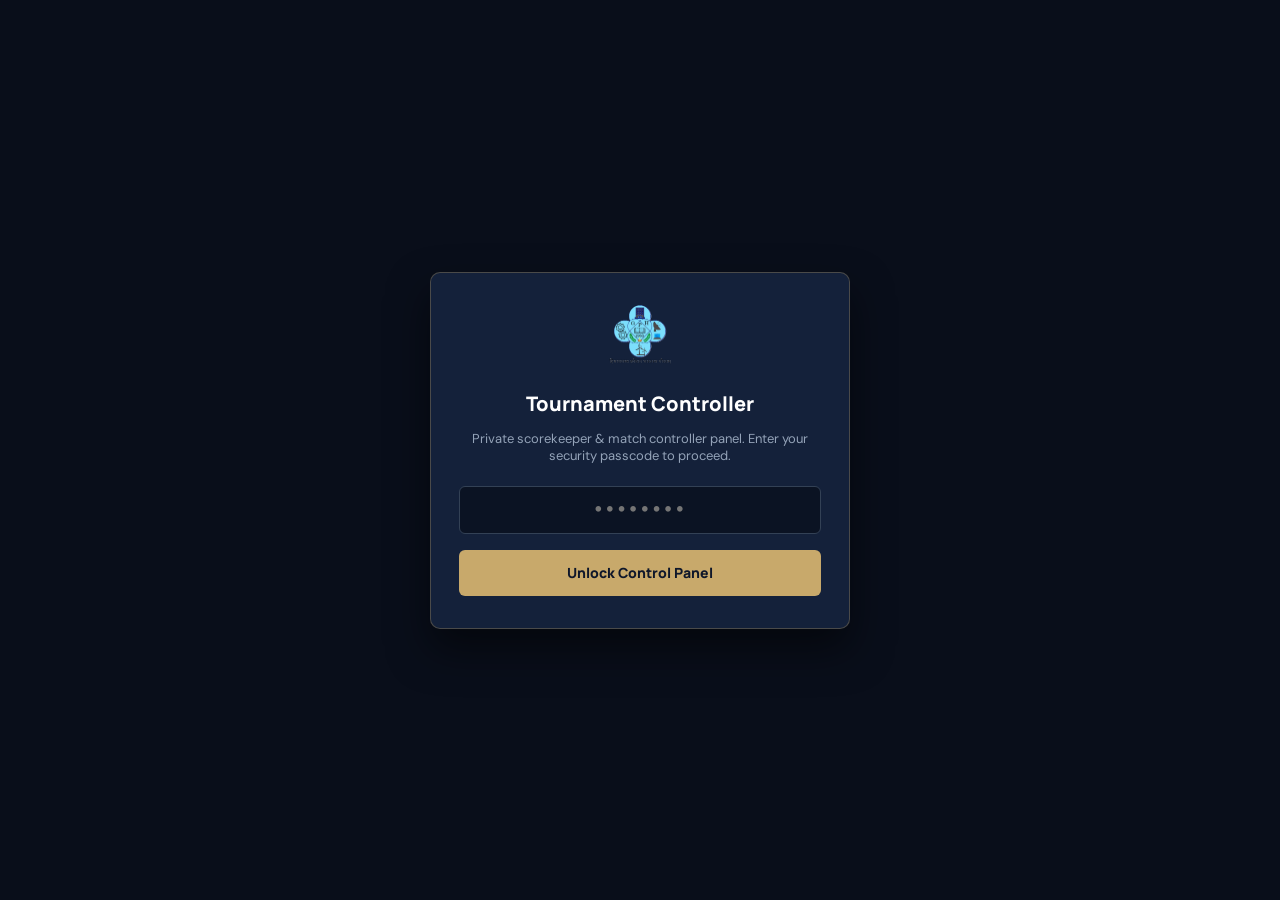
==== commit 434c3d76: "Update logo to LOGO1.png across all pages, favicons, headers and footers" ====
--- a/admin.html
+++ b/admin.html
@@ -5,7 +5,7 @@
   <meta name="viewport" content="width=device-width,initial-scale=1">
   <meta name="robots" content="noindex,nofollow">
   <title>Admin Match Controller | 28th H.P. Inter Polytechnic Sports Meet 2026</title>
-  <link rel="icon" type="image/png" href="logo.png">
+  <link rel="icon" type="image/png" href="LOGO1.png">
   <link rel="preconnect" href="https://fonts.googleapis.com">
   <link rel="preconnect" href="https://fonts.gstatic.com" crossorigin>
   <link href="https://fonts.googleapis.com/css2?family=DM+Sans:wght@400;500;600;700&family=Manrope:wght@400;600;700;800&display=swap" rel="stylesheet">
@@ -520,7 +520,7 @@
 <!-- Passcode Gate (Private Access Only) -->
 <div class="admin-auth-gate" id="auth-gate">
   <div class="admin-auth-box">
-    <img src="logo.png" alt="Logo" style="height: 60px; margin-bottom: 8px;">
+    <img src="LOGO1.png" alt="Logo" style="height: 60px; margin-bottom: 8px;">
     <h2>Tournament Controller</h2>
     <p>Private scorekeeper & match controller panel. Enter your security passcode to proceed.</p>
     <input type="password" id="admin-passcode-input" placeholder="••••••••" autocomplete="current-password">
@@ -533,7 +533,7 @@
 <header class="admin-header">
   <div class="admin-container admin-nav-wrap">
     <div class="admin-brand">
-      <img src="logo.png" alt="Logo">
+      <img src="LOGO1.png" alt="Logo">
       <div>
         <h1>MATCH CONTROLLER · ADMIN</h1>
         <small>28th H.P. Inter Polytechnic Sports Meet 2026</small>
@@ -671,10 +671,18 @@
       </div>
 
       <div style="margin-top:10px;">
+        <span style="font-size:11px;color:#94a3b8;display:block;margin-bottom:4px;">Or Add Photo URL (Direct Link / Cloudinary / Drive Image)</span>
+        <div style="display:flex;gap:8px;">
+          <input type="url" class="form-input" id="input-photo-url" placeholder="https://..." style="flex:1;">
+          <button type="button" id="btn-add-photo-url" style="background:#22c55e;color:#fff;border:none;border-radius:4px;padding:0 14px;font:700 12px Manrope,sans-serif;cursor:pointer;">Add Photo</button>
+        </div>
+      </div>
+
+      <div style="margin-top:10px;">
         <span style="font-size:11px;color:#94a3b8;display:block;margin-bottom:4px;">Or Add External Video Link (YouTube / Drive MP4)</span>
         <div style="display:flex;gap:8px;">
           <input type="url" class="form-input" id="input-video-url" placeholder="https://..." style="flex:1;">
-          <button type="button" id="btn-add-video-url" style="background:var(--gold);color:#0b1323;border:none;border-radius:4px;padding:0 14px;font:700 12px Manrope,sans-serif;cursor:pointer;">Add</button>
+          <button type="button" id="btn-add-video-url" style="background:var(--gold);color:#0b1323;border:none;border-radius:4px;padding:0 14px;font:700 12px Manrope,sans-serif;cursor:pointer;">Add Video</button>
         </div>
       </div>
 
--- a/assets/css/style.css
+++ b/assets/css/style.css
@@ -961,3 +961,200 @@
   aspect-ratio: 4/3;
   background: #000;
 }
+
+/* ----------------------------------------------------
+   Moving Winner Updates Marquee Ticker (Below Hero)
+---------------------------------------------------- */
+.winner-marquee-ticker {
+  background: linear-gradient(90deg, #091222 0%, #0f1d38 50%, #091222 100%);
+  border-top: 2px solid var(--gold);
+  border-bottom: 2px solid var(--gold);
+  box-shadow: 0 4px 20px rgba(0, 0, 0, 0.45);
+  display: flex;
+  align-items: center;
+  overflow: hidden;
+  position: relative;
+  height: 48px;
+  z-index: 100;
+}
+.marquee-label {
+  background: linear-gradient(135deg, #c8a96b 0%, #dfc38a 100%);
+  color: #0c1424;
+  font: 900 11px/1 'Manrope', sans-serif;
+  letter-spacing: 0.1em;
+  padding: 0 18px;
+  height: 100%;
+  display: flex;
+  align-items: center;
+  gap: 8px;
+  white-space: nowrap;
+  flex-shrink: 0;
+  z-index: 5;
+  box-shadow: 5px 0 15px rgba(0, 0, 0, 0.5);
+}
+.marquee-pulse-dot {
+  width: 8px;
+  height: 8px;
+  background: #dc2626;
+  border-radius: 50%;
+  box-shadow: 0 0 0 0 rgba(220, 38, 38, 0.7);
+  animation: pulseDotAnim 1.4s infinite;
+}
+.marquee-track-wrap {
+  flex: 1;
+  overflow: hidden;
+  position: relative;
+  display: flex;
+  align-items: center;
+  height: 100%;
+}
+.marquee-content {
+  display: inline-flex;
+  align-items: center;
+  white-space: nowrap;
+  animation: marqueeScroll 35s linear infinite;
+  will-change: transform;
+}
+.winner-marquee-ticker:hover .marquee-content {
+  animation-play-state: paused;
+}
+@keyframes marqueeScroll {
+  0% { transform: translateX(0%); }
+  100% { transform: translateX(-50%); }
+}
+.marquee-item {
+  color: #e2e8f0;
+  font: 600 13px 'DM Sans', sans-serif;
+  padding: 0 28px;
+  display: inline-flex;
+  align-items: center;
+  gap: 9px;
+}
+.marquee-item strong {
+  color: #fde047;
+  font: 800 13px 'Manrope', sans-serif;
+}
+.marquee-winner-pill {
+  background: rgba(34, 197, 94, 0.2);
+  border: 1px solid #22c55e;
+  color: #86efac;
+  font: 800 11px/1.2 'Manrope', sans-serif;
+  padding: 3px 9px;
+  border-radius: 12px;
+}
+.marquee-sep {
+  color: var(--gold);
+  opacity: 0.65;
+  margin: 0 10px;
+  font-size: 14px;
+}
+
+/* ----------------------------------------------------
+   Card Match Photo Banner (Public View)
+---------------------------------------------------- */
+.card-match-photo-wrap {
+  margin: 10px 0 6px;
+  border-radius: 8px;
+  overflow: hidden;
+  position: relative;
+  cursor: pointer;
+  background: #0f172a;
+  border: 1px solid rgba(255, 255, 255, 0.1);
+  max-height: 190px;
+  transition: transform .2s, border-color .2s;
+}
+.card-match-photo-wrap:hover {
+  transform: translateY(-2px);
+  border-color: var(--gold);
+}
+.card-match-photo {
+  width: 100%;
+  height: 180px;
+  object-fit: cover;
+  display: block;
+}
+.card-photo-overlay {
+  position: absolute;
+  bottom: 0;
+  left: 0;
+  right: 0;
+  background: linear-gradient(180deg, transparent 0%, rgba(10, 15, 30, 0.85) 100%);
+  padding: 8px 12px;
+  display: flex;
+  justify-content: flex-end;
+}
+.card-photo-badge {
+  background: rgba(15, 23, 42, 0.85);
+  backdrop-filter: blur(4px);
+  color: var(--gold-light);
+  border: 1px solid rgba(200, 169, 107, 0.4);
+  font: 700 10px 'Manrope', sans-serif;
+  padding: 3px 8px;
+  border-radius: 12px;
+}
+
+/* ----------------------------------------------------
+   Match Pictures & Highlights Public Gallery
+---------------------------------------------------- */
+.highlights-media-grid {
+  display: grid;
+  grid-template-columns: repeat(auto-fill, minmax(280px, 1fr));
+  gap: 20px;
+  margin-top: 20px;
+}
+.highlight-photo-card {
+  background: #14213a;
+  border: 1px solid rgba(255, 255, 255, 0.12);
+  border-radius: 10px;
+  overflow: hidden;
+  cursor: pointer;
+  transition: all .25s ease;
+  display: flex;
+  flex-direction: column;
+}
+.highlight-photo-card:hover {
+  transform: translateY(-4px);
+  border-color: var(--gold);
+  box-shadow: 0 12px 28px rgba(0, 0, 0, 0.4);
+}
+.highlight-img-wrap {
+  position: relative;
+  width: 100%;
+  height: 200px;
+  background: #091222;
+  overflow: hidden;
+}
+.highlight-img-wrap img {
+  width: 100%;
+  height: 100%;
+  object-fit: cover;
+  transition: transform .3s ease;
+}
+.highlight-photo-card:hover .highlight-img-wrap img {
+  transform: scale(1.04);
+}
+.highlight-media-count {
+  position: absolute;
+  bottom: 8px;
+  right: 8px;
+  background: rgba(11, 19, 35, 0.85);
+  color: #fff;
+  border: 1px solid rgba(255, 255, 255, 0.2);
+  font: 700 10px 'Manrope', sans-serif;
+  padding: 3px 8px;
+  border-radius: 12px;
+}
+.highlight-card-body {
+  padding: 14px 16px;
+  display: flex;
+  flex-direction: column;
+  gap: 4px;
+}
+.highlights-placeholder-card {
+  grid-column: 1 / -1;
+  text-align: center;
+  background: rgba(20, 33, 58, 0.5);
+  border: 2px dashed rgba(200, 169, 107, 0.3);
+  border-radius: 12px;
+  padding: 40px 20px;
+}
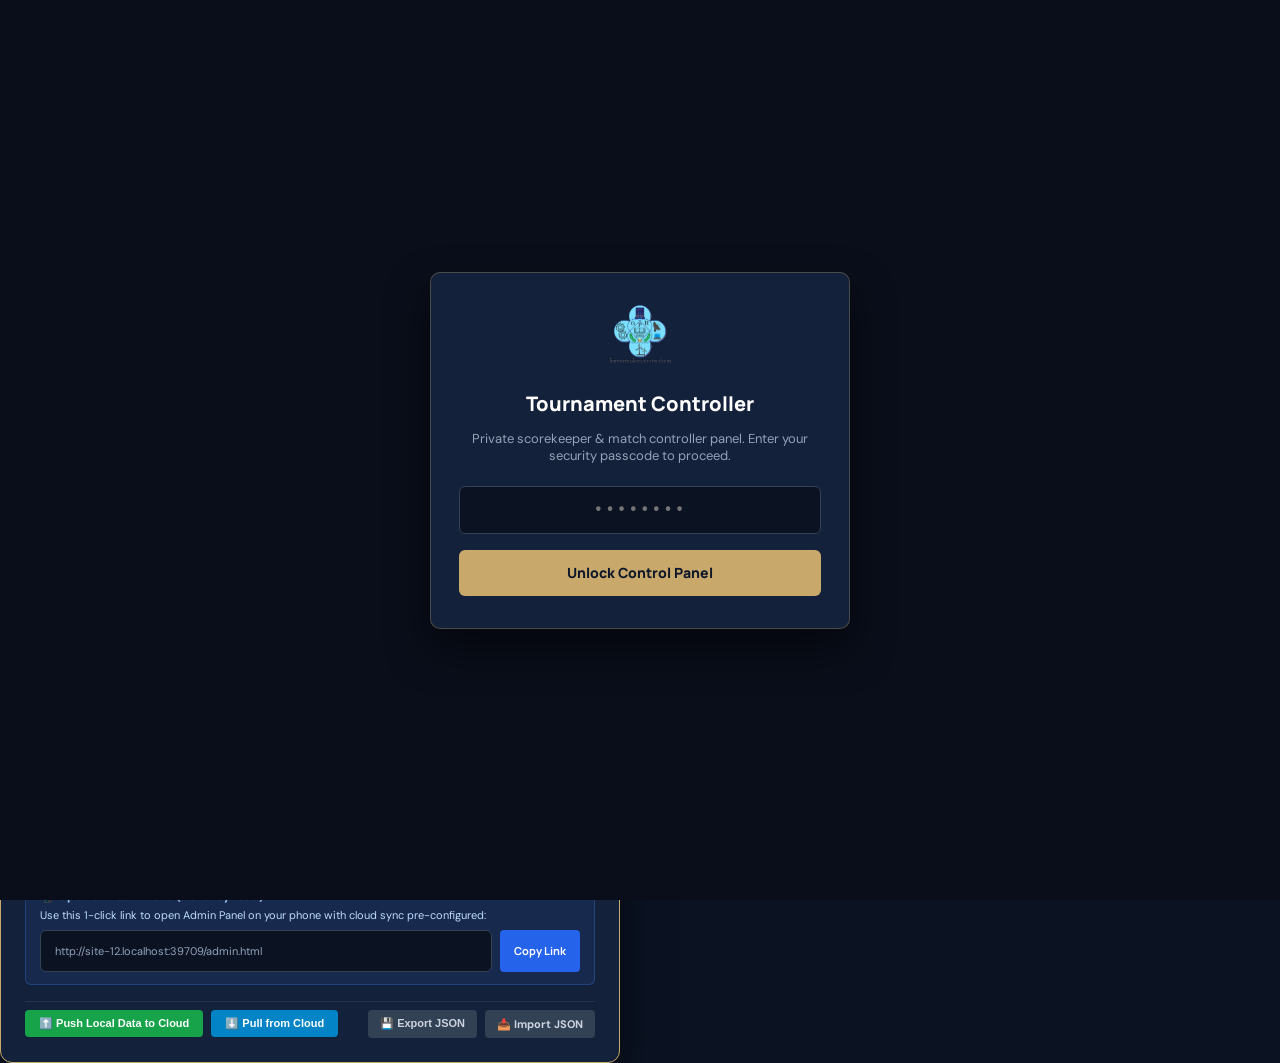
==== commit f8544602: "Add Multi-Device Cloud Sync bridge and Web App integration to Admin Panel" ====
--- a/admin.html
+++ b/admin.html
@@ -543,6 +543,10 @@
       <span class="admin-stat-pill live" id="stat-live-count">🔴 0 Live</span>
       <span class="admin-stat-pill delayed" id="stat-delayed-count">⏱️ 0 Delayed</span>
       <span class="admin-stat-pill completed" id="stat-completed-count">✓ 0 Concluded</span>
+      <button type="button" id="btn-cloud-sync" style="background:#1e3a8a;color:#93c5fd;border:1px solid #3b82f6;padding:6px 12px;border-radius:4px;font-size:11px;font-weight:700;cursor:pointer;display:inline-flex;align-items:center;gap:6px;">
+        <span id="cloud-sync-dot" style="display:inline-block;width:8px;height:8px;border-radius:50%;background:#eab308;"></span>
+        <span id="cloud-sync-status-text">Cloud Sync</span>
+      </button>
       <button type="button" id="btn-admin-logout" style="background:#334155;color:#fff;border:none;padding:6px 12px;border-radius:4px;font-size:11px;font-weight:700;cursor:pointer;">Lock Panel</button>
     </div>
   </div>
@@ -702,8 +706,78 @@
   </div>
 </div>
 
-<script src="assets/js/admin-db.js"></script>
-<script src="assets/js/sheets.js"></script>
-<script src="assets/js/admin.js"></script>
+<!-- Multi-Device Cloud Sync Modal -->
+<div class="admin-modal" id="cloud-sync-modal">
+  <div class="admin-modal-window" style="max-width:620px;">
+    <div class="admin-modal-head">
+      <div>
+        <h2 style="font-size:17px;margin:0 0 4px 0;">☁️ Multi-Device Cloud Sync</h2>
+        <small style="color:var(--gold-light);font-size:12px;">Broadcast scores, live status, and winners to ALL phones & PCs instantly</small>
+      </div>
+      <button type="button" class="btn-modal-close" id="btn-close-cloud-modal" aria-label="Close">&times;</button>
+    </div>
+
+    <div class="admin-modal-body" style="display:flex;flex-direction:column;gap:16px;">
+      <!-- Status Box -->
+      <div id="cloud-sync-status-box" style="padding:12px 14px;border-radius:6px;background:rgba(234,179,8,0.12);border:1px solid #eab308;color:#fef08a;font-size:13px;display:flex;align-items:center;gap:10px;">
+        <span style="font-size:20px;">⚠️</span>
+        <div style="flex:1;">
+          <strong id="cloud-sync-banner-title" style="display:block;margin-bottom:2px;">Currently in Local-Only Mode</strong>
+          <span id="cloud-sync-banner-desc" style="font-size:12px;opacity:0.9;">Your updates are only saved in this browser. Connect your free Google Sheet Web App below so every phone & device sees updates live!</span>
+        </div>
+      </div>
+
+      <!-- Turnkey Setup Instructions -->
+      <div style="background:rgba(255,255,255,0.04);border:1px solid rgba(255,255,255,0.1);border-radius:6px;padding:14px 16px;">
+        <strong style="color:#fff;font-size:13px;display:block;margin-bottom:8px;">Easy 1-Minute Setup via Google Sheet:</strong>
+        <ol style="margin:0 0 12px 18px;padding:0;color:#cbd5e1;font-size:12px;line-height:1.6;">
+          <li>Open your Google Sheet: <a href="https://docs.google.com/spreadsheets/d/1y0masQaA-ulnkQshPy7_Rno8837PkYcN/edit" target="_blank" style="color:var(--gold-light);font-weight:700;">Open Sheet ↗</a></li>
+          <li>Click <strong>Extensions &gt; Apps Script</strong> and paste the 15-line script below.</li>
+          <li>Click <strong>Deploy &gt; New deployment &gt; Web app</strong> (Set <em>Who has access</em> to <strong>Anyone</strong>).</li>
+          <li>Copy the generated Web App URL and paste it below!</li>
+        </ol>
+        <button type="button" id="btn-copy-apps-script" style="background:#334155;color:#fff;border:1px solid #64748b;padding:6px 14px;border-radius:4px;font-size:11px;font-weight:700;cursor:pointer;">📋 Copy Google Apps Script Code</button>
+      </div>
+
+      <!-- Cloud Sync URL Input -->
+      <div>
+        <label for="input-cloud-sync-url" style="display:block;font:800 11px Manrope;color:#cbd5e1;margin-bottom:6px;text-transform:uppercase;">Cloud Sync Web App / Firebase URL:</label>
+        <div style="display:flex;gap:8px;">
+          <input type="url" class="form-input" id="input-cloud-sync-url" placeholder="https://script.google.com/macros/s/.../exec" style="flex:1;">
+          <button type="button" id="btn-save-cloud-url" style="background:var(--gold);color:#0b1323;border:none;border-radius:4px;padding:0 16px;font:800 12px Manrope;cursor:pointer;">Connect & Sync</button>
+        </div>
+      </div>
+
+      <!-- Instant Mobile Share Link -->
+      <div style="background:rgba(59,130,246,0.1);border:1px solid rgba(59,130,246,0.3);border-radius:6px;padding:12px 14px;">
+        <strong style="color:#93c5fd;font-size:12px;display:block;margin-bottom:4px;">📱 Open on Your Phone (Auto-Synced):</strong>
+        <p style="color:#bfdbfe;font-size:11px;margin:0 0 8px 0;">Use this 1-click link to open Admin Panel on your phone with cloud sync pre-configured:</p>
+        <div style="display:flex;gap:8px;">
+          <input type="text" class="form-input" id="input-phone-share-link" readonly style="flex:1;font-size:11px;color:#94a3b8;" value="">
+          <button type="button" id="btn-copy-phone-link" style="background:#2563eb;color:#fff;border:none;border-radius:4px;padding:0 14px;font:700 11px Manrope;cursor:pointer;">Copy Link</button>
+        </div>
+      </div>
+
+      <!-- Backup / Restore Row -->
+      <div style="display:flex;justify-content:space-between;align-items:center;padding-top:8px;border-top:1px solid rgba(255,255,255,0.08);flex-wrap:wrap;gap:8px;">
+        <div style="display:flex;gap:8px;">
+          <button type="button" id="btn-push-cloud" style="background:#16a34a;color:#fff;border:none;padding:7px 14px;border-radius:4px;font-size:11px;font-weight:700;cursor:pointer;">⬆️ Push Local Data to Cloud</button>
+          <button type="button" id="btn-pull-cloud" style="background:#0284c7;color:#fff;border:none;padding:7px 14px;border-radius:4px;font-size:11px;font-weight:700;cursor:pointer;">⬇️ Pull from Cloud</button>
+        </div>
+        <div style="display:flex;gap:8px;">
+          <button type="button" id="btn-export-backup" style="background:#334155;color:#cbd5e1;border:none;padding:7px 12px;border-radius:4px;font-size:11px;font-weight:700;cursor:pointer;">💾 Export JSON</button>
+          <label style="background:#334155;color:#cbd5e1;border:none;padding:7px 12px;border-radius:4px;font-size:11px;font-weight:700;cursor:pointer;display:inline-block;">
+            📥 Import JSON
+            <input type="file" id="input-import-backup" accept=".json" style="display:none;">
+          </label>
+        </div>
+      </div>
+    </div>
+  </div>
+</div>
+
+<script src="assets/js/admin-db.js?v=20261115_livefix"></script>
+<script src="assets/js/sheets.js?v=20261115_livefix"></script>
+<script src="assets/js/admin.js?v=20261115_livefix"></script>
 </body>
 </html>
